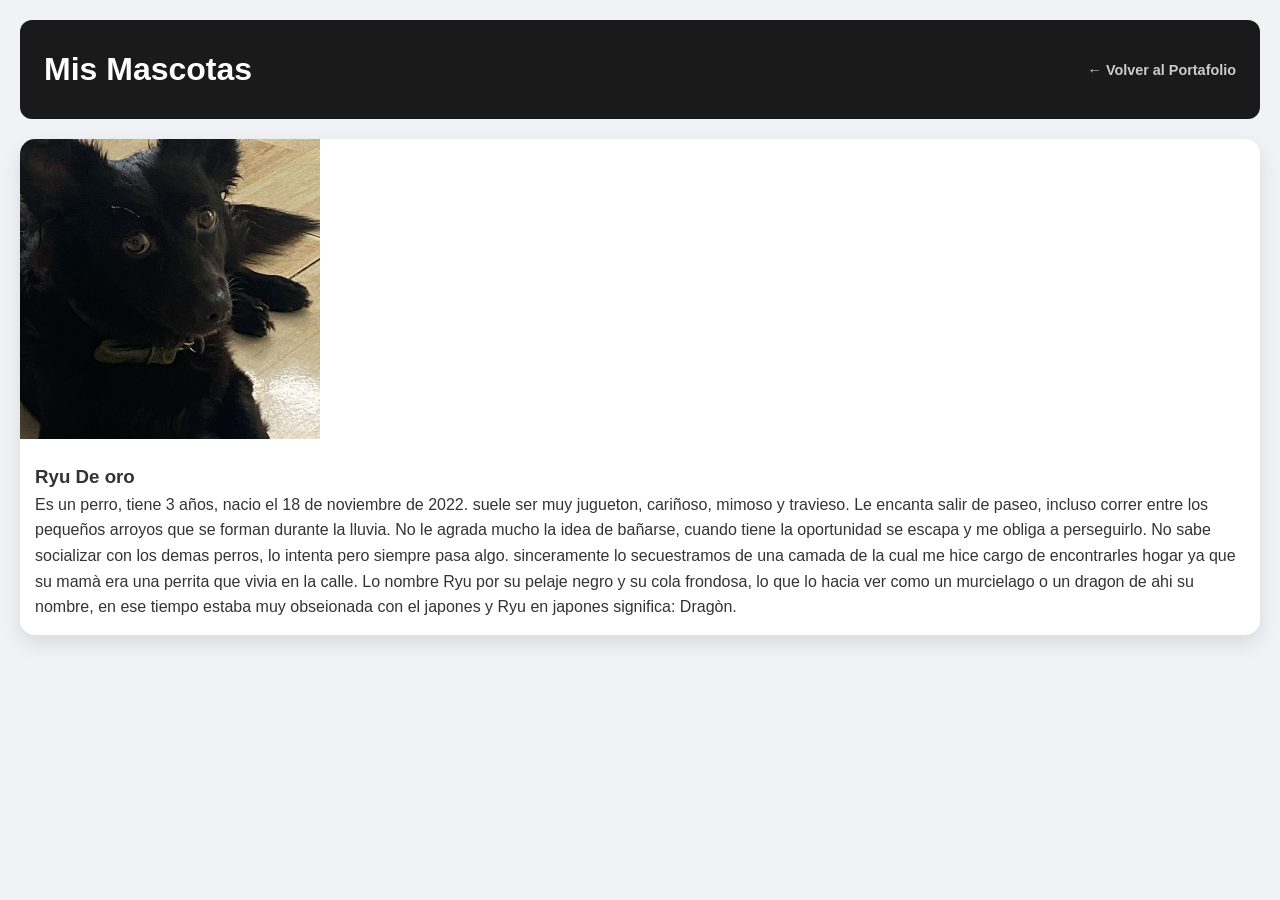
==== portafolio/mascotas.html @ fa69854b "user history html week 1" ====
<!DOCTYPE html>
<html lang="es">
<head>
    <meta charset="UTF-8">
    <meta name="viewport" content="width=device-width, initial-scale=1.0">
    <title>Mis Mascotas</title>
    <link rel="stylesheet" href="style.css">
</head>
<body>
    <header>
        <h1>Mis Mascotas</h1>
        <nav>
            <a href="index.html" class="back-link">← Volver al Portafolio</a>
        </nav>
    </header>

    <main class="gallery-container">
        <section class="gallery">
            <article class="pet-card">
                <img src="assets/ryu.png" alt="Mascota 1">
                <div class="pet-info">
                    <h3>Ryu De oro</h3>
                    <p>Es un perro, tiene 3 años, nacio el 18 de noviembre de 2022. suele ser muy jugueton, cariñoso, mimoso y travieso. Le encanta salir de paseo, incluso correr entre los pequeños arroyos que se forman durante la lluvia. No le agrada mucho la idea de bañarse, cuando tiene la oportunidad se escapa y me obliga a perseguirlo. No sabe socializar con los demas perros, lo intenta pero siempre pasa algo. sinceramente lo secuestramos de una camada de la cual me hice cargo de encontrarles hogar ya que su mamà era una perrita que vivia en la calle. Lo nombre Ryu por su pelaje negro y su cola frondosa, lo que lo hacia ver como un murcielago o un dragon de ahi su nombre, en ese tiempo estaba muy obseionada con el japones y Ryu en japones significa: Dragòn. </p>
                </div>
            </article>
        </section>
    </main>
</body>
</html>
---- portafolio/style.css ----
* {
    margin: 0;
    padding: 0;
    box-sizing: border-box;
}

body {
    font-family: 'Segoe UI', Tahoma, Geneva, Verdana, sans-serif;
    background-color: #f0f2f5;
    color: #333;
    line-height: 1.6;
    padding: 20px;
}

header {
    background: #1a1a1a;
    color: white;
    padding: 1.5rem;
    border-radius: 12px;
    margin-bottom: 20px;
    display: flex;
    justify-content: space-between;
    align-items: center;
    flex-wrap: wrap;
}

nav ul {
    list-style: none;
    display: flex;
    gap: 20px;
}

nav a {
    color: #ccc;
    text-decoration: none;
    font-weight: bold;
    transition: color 0.3s ease;
}

nav a:hover {
    color: #00d4ff;
}

.nav-special {
    background: #00d4ff;
    color: #1a1a1a;
    padding: 5px 12px;
    border-radius: 8px;
}

.card {
    background: white;
    margin-bottom: 20px;
    padding: 25px;
    border-radius: 15px;
    box-shadow: 0 4px 15px rgba(0,0,0,0.05);
}

h2 {
    margin-bottom: 15px;
    color: #1a1a1a;
    border-left: 5px solid #00d4ff;
    padding-left: 10px;
}

.project-list {
    padding-left: 20px;
}

.project-list li {
    margin-bottom: 10px;
}

form {
    display: flex;
    flex-direction: column;
    gap: 10px;
}

input, textarea {
    padding: 12px;
    border: 1px solid #ddd;
    border-radius: 8px;
}

button {
    background: #1a1a1a;
    color: white;
    padding: 12px;
    border: none;
    border-radius: 8px;
    cursor: pointer;
    font-weight: bold;
    transition: background 0.3s;
}

button:hover {
    background: #333;
}

.gallery {
    display: grid;
    grid-template-columns: repeat(auto-fit, minmax(250px, 1fr));
    gap: 20px;
}

.pet-card {
    background: white;
    border-radius: 15px;
    overflow: hidden;
    box-shadow: 0 8px 20px rgba(0,0,0,0.1);
    transition: transform 0.3s ease;
}

.pet-card:hover {
    transform: translateY(-5px);
}

.pet-card img {
    width: 300px;
    height: 300px;
    object-fit: cover;
}

.pet-info {
    padding: 15px;
}

.back-link {
    font-size: 0.9rem;
}
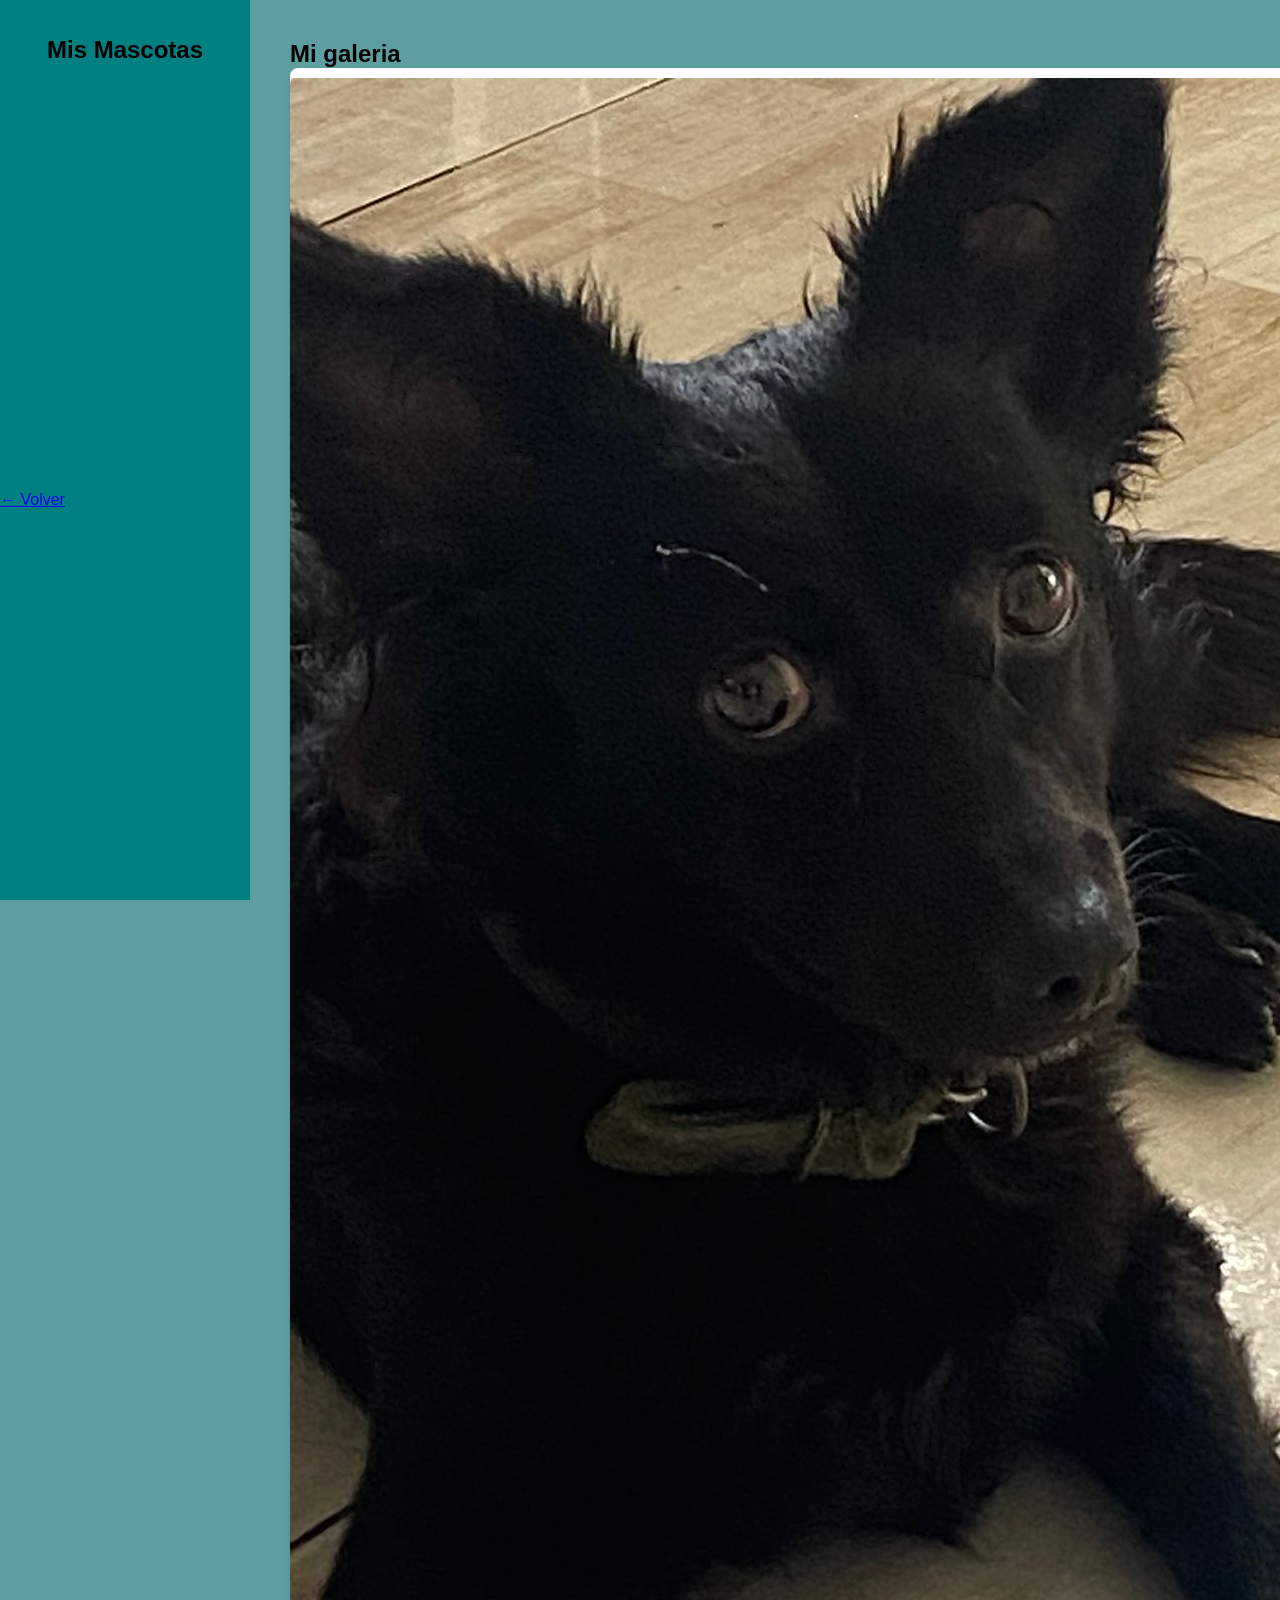
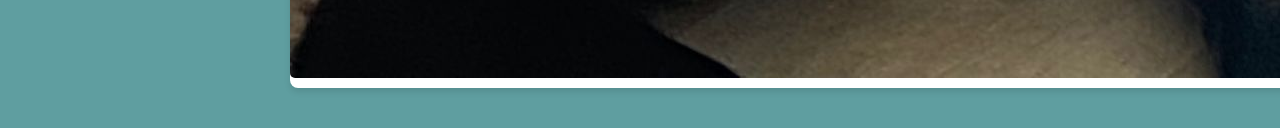
==== commit 93b80bbe: "user history week 2" ====
--- a/portafolio/mascotas.html
+++ b/portafolio/mascotas.html
@@ -7,22 +7,17 @@
     <link rel="stylesheet" href="style.css">
 </head>
 <body>
-    <header>
-        <h1>Mis Mascotas</h1>
-        <nav>
-            <a href="index.html" class="back-link">← Volver al Portafolio</a>
+    <header class="sidebar">
+        <div class="logo-area"><h2>Mis Mascotas</h2></div>
+        <nav class="flex-nav">
+            <a href="index.html">← Volver</a>
         </nav>
     </header>
 
-    <main class="gallery-container">
-        <section class="gallery">
-            <article class="pet-card">
-                <img src="assets/ryu.png" alt="Mascota 1">
-                <div class="pet-info">
-                    <h3>Ryu De oro</h3>
-                    <p>Es un perro, tiene 3 años, nacio el 18 de noviembre de 2022. suele ser muy jugueton, cariñoso, mimoso y travieso. Le encanta salir de paseo, incluso correr entre los pequeños arroyos que se forman durante la lluvia. No le agrada mucho la idea de bañarse, cuando tiene la oportunidad se escapa y me obliga a perseguirlo. No sabe socializar con los demas perros, lo intenta pero siempre pasa algo. sinceramente lo secuestramos de una camada de la cual me hice cargo de encontrarles hogar ya que su mamà era una perrita que vivia en la calle. Lo nombre Ryu por su pelaje negro y su cola frondosa, lo que lo hacia ver como un murcielago o un dragon de ahi su nombre, en ese tiempo estaba muy obseionada con el japones y Ryu en japones significa: Dragòn. </p>
-                </div>
-            </article>
+    <main class="main-content">
+        <h2>Mi galeria</h2>
+        <section class="mascotas-container">
+            <article class="pet-item"><img src="assets/ryu.png" alt="Mascota 1"></article>
         </section>
     </main>
 </body>
--- a/portafolio/style.css
+++ b/portafolio/style.css
@@ -4,128 +4,84 @@
     box-sizing: border-box;
 }
 
-body {
-    font-family: 'Segoe UI', Tahoma, Geneva, Verdana, sans-serif;
-    background-color: #f0f2f5;
-    color: #333;
-    line-height: 1.6;
+body { display: flex; font-family: sans-serif;background: cadetblue;
+}
+
+.sidebar {
+    width: 250px;
+    height: 100vh;
+    background: teal;
+    position: fixed;
+    display: flex;
+    flex-direction: column;
+}
+
+.logo-area {
+    background: var(accent);
+    height: 100px;
+    display: flex; 
+    align-items: center;
+    justify-content: center;
+    color: black
+}
+
+.flex-nav{
+    display: flex;
+    flex-direction: column;
+    justify-content: space-evenly;
+    flex-grow: 1;
+    padding: 20px 0;
+}
+
+.flex nav a {
+    color: #ccc;
+    text-decoration: none;
+    text-align: center;
+    padding: 15px;
+    transition: 0.3s;
+}
+
+.fle-nav a:hover { background: #34495e; color: var(--accent); }
+
+.main-content { margin-left: 250px; padding: 40px; width: 100%; }
+
+.projects-grid {
+    display: grid;
+    grid-template-columns: repeat(2, 1fr);
+}
+
+.project-card {
+    background: white;
+    padding: 50px;
+    text-align: center;
+    border-radius: 10px;
+border-bottom: 4px solid var(--accent);
+}
+
+.mascota-container {
+    display: grid;
+    grid-template-columns: repeat(auto-fit, mimax(200px, 1fr));
+    gap: 15px;
     padding: 20px;
 }
 
-header {
-    background: #1a1a1a;
-    color: white;
-    padding: 1.5rem;
-    border-radius: 12px;
-    margin-bottom: 20px;
+.pet-item {
     display: flex;
-    justify-content: space-between;
-    align-items: center;
-    flex-wrap: wrap;
+    justify-content: center;
+    background: white;
+    padding: 10px;
+    border-radius: 8px;
+    box-shadow: 0 4px 6px rgba(0, 0, 0, 0.1);
 }
 
-nav ul {
-    list-style: none;
-    display: flex;
-    gap: 20px;
+.pet-item img {
+    width: var(--size-img);
+    height: var(--size-img);
+    object-fit: cover;
+    border-radius: 5px;
+    transition: 0.3s;
 }
 
-nav a {
-    color: #ccc;
-    text-decoration: none;
-    font-weight: bold;
-    transition: color 0.3s ease;
-}
+.pet-item img:hover { transform: scale(1.05);}
 
-nav a:hover {
-    color: #00d4ff;
-}
 
-.nav-special {
-    background: #00d4ff;
-    color: #1a1a1a;
-    padding: 5px 12px;
-    border-radius: 8px;
-}
-
-.card {
-    background: white;
-    margin-bottom: 20px;
-    padding: 25px;
-    border-radius: 15px;
-    box-shadow: 0 4px 15px rgba(0,0,0,0.05);
-}
-
-h2 {
-    margin-bottom: 15px;
-    color: #1a1a1a;
-    border-left: 5px solid #00d4ff;
-    padding-left: 10px;
-}
-
-.project-list {
-    padding-left: 20px;
-}
-
-.project-list li {
-    margin-bottom: 10px;
-}
-
-form {
-    display: flex;
-    flex-direction: column;
-    gap: 10px;
-}
-
-input, textarea {
-    padding: 12px;
-    border: 1px solid #ddd;
-    border-radius: 8px;
-}
-
-button {
-    background: #1a1a1a;
-    color: white;
-    padding: 12px;
-    border: none;
-    border-radius: 8px;
-    cursor: pointer;
-    font-weight: bold;
-    transition: background 0.3s;
-}
-
-button:hover {
-    background: #333;
-}
-
-.gallery {
-    display: grid;
-    grid-template-columns: repeat(auto-fit, minmax(250px, 1fr));
-    gap: 20px;
-}
-
-.pet-card {
-    background: white;
-    border-radius: 15px;
-    overflow: hidden;
-    box-shadow: 0 8px 20px rgba(0,0,0,0.1);
-    transition: transform 0.3s ease;
-}
-
-.pet-card:hover {
-    transform: translateY(-5px);
-}
-
-.pet-card img {
-    width: 300px;
-    height: 300px;
-    object-fit: cover;
-}
-
-.pet-info {
-    padding: 15px;
-}
-
-.back-link {
-    font-size: 0.9rem;
-}
